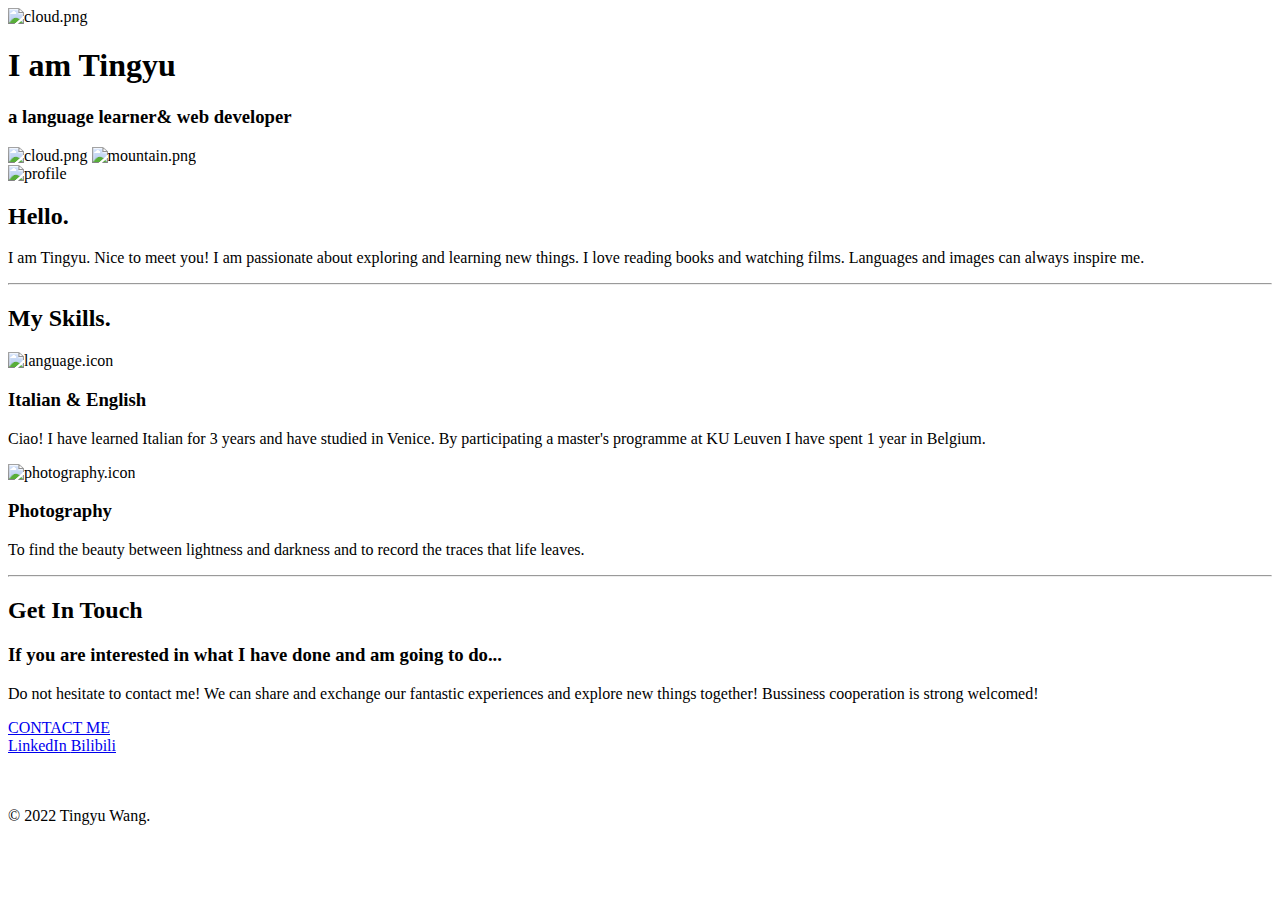
==== index.html @ bb2cc350 "3.0" ====
<!DOCTYPE html>
<html lang="en" dir="ltr">

<head>
  <meta charset="utf-8">
  <title>Tingyu Wang</title>
</head>
<link rel="stylesheet" href="styles.css">
<link rel="icon" href="favicon.ico">
<link rel=preconnect href="https://www.googlefonts.cn/" <body>

<div class="top-container">
  <img class="top-cloud" src="cloud.png" alt="cloud.png">
  <div>
    <h1>
      I am Tingyu
    </h1>
    <h3>a language learner& web developer</h2>
  </div>


  <img class="bottom-cloud" src="cloud.png" alt="cloud.png">
  <img class="mountain" src="mountain.png" alt="mountain.png">
</div>




<div class="middle-container">
  <div class="profile">
    <img class="profile" src="profile.jpeg" alt="profile">
    <h2>Hello.</h2>
    <p class="intro"> I am Tingyu. Nice to meet you! I am passionate about exploring and learning new things. I love reading books and watching films. Languages and images can always inspire me.</p>
  </div>
  <hr>
  <div class="skills">
    <h2>My Skills.</h2>
    <div class="skill-row">
      <img class="language" src="language icon.png" alt="language.icon">
      <h3>Italian & English</h3>
      <p>Ciao! I have learned Italian for 3 years and have studied in Venice. By participating a master's programme at KU Leuven I have spent 1 year in Belgium. </p>
    </div>
    <div class="skill-row">
      <img class="photography" src="photography icon.png" alt="photography.icon">
      <h3>Photography</h3>
      <p>To find the beauty between lightness and darkness and to record the traces that life leaves.</p>
    </div>
  </div>
  <hr>
  <div class="contact-me">
    <h2>Get In Touch</h2>
    <h3> If you are interested in what I have done and am going to do...</h3>
    <p>Do not hesitate to contact me! We can share and exchange our fantastic experiences and explore new things together! Bussiness cooperation is strong welcomed!</p>
    <a class="btn" href="mailto:328687501@qq.com ?body=PS: in case you cannot send the email automatically please copy the email address and send it manually.">CONTACT ME</a>
  </div>
</div>


<div class="bottom-container">
  <a class="footer-link1" href="https://www.linkedin.cn/incareer/in/ACoAAClCl5gBBMCO4jchMcBG8lYemPmE-YyJu2s">LinkedIn </a>
  <a class="footer-link2" href="https://space.bilibili.com/369010641?spm_id_from=333.1007.0.0">Bilibili</a>
  <br><br><br>
  <p class="author">© 2022 Tingyu Wang.</p>
</div>








</body>

</html>
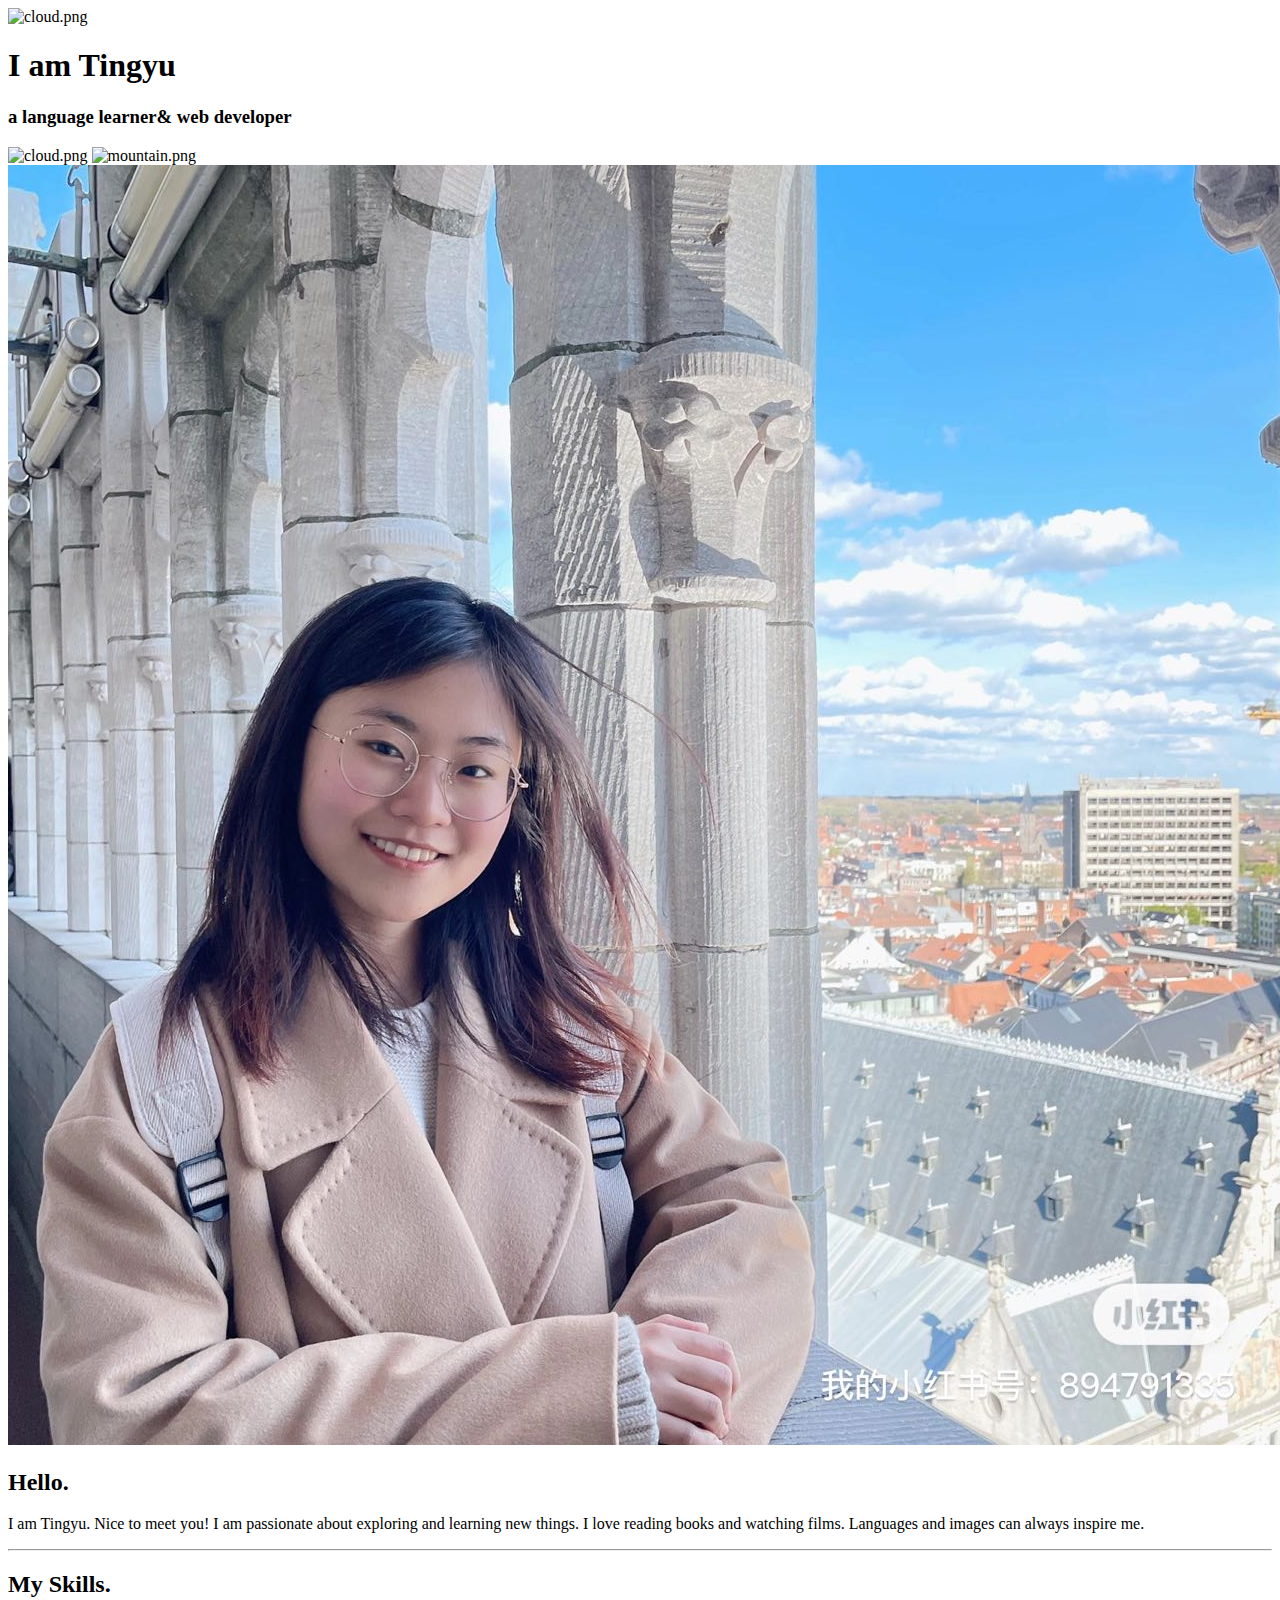
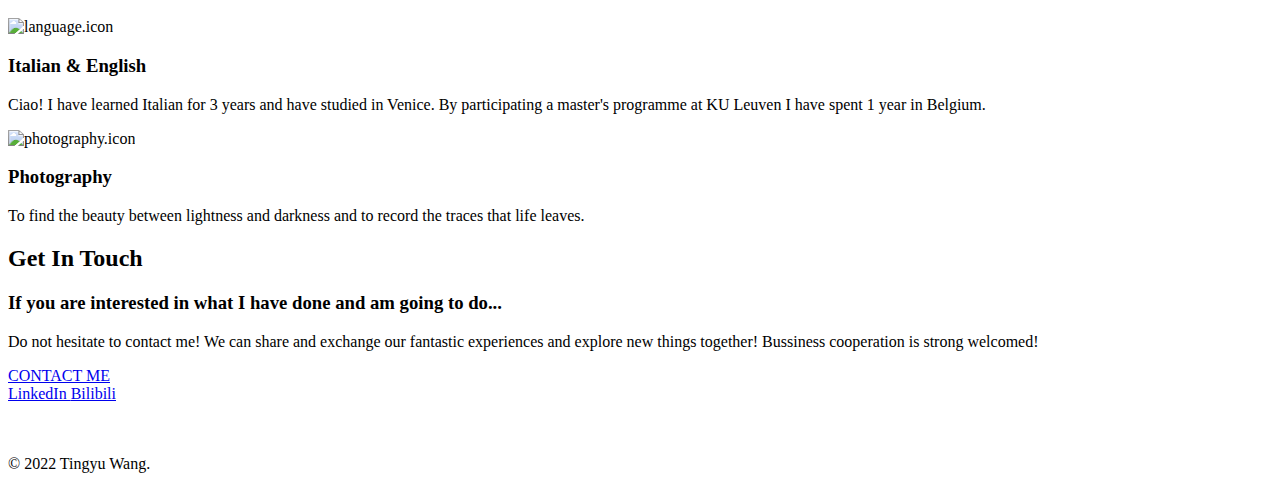
==== commit 9cdb665e: "Update index.html" ====
--- a/index.html
+++ b/index.html
@@ -46,7 +46,6 @@
       <p>To find the beauty between lightness and darkness and to record the traces that life leaves.</p>
     </div>
   </div>
-  <hr>
   <div class="contact-me">
     <h2>Get In Touch</h2>
     <h3> If you are interested in what I have done and am going to do...</h3>
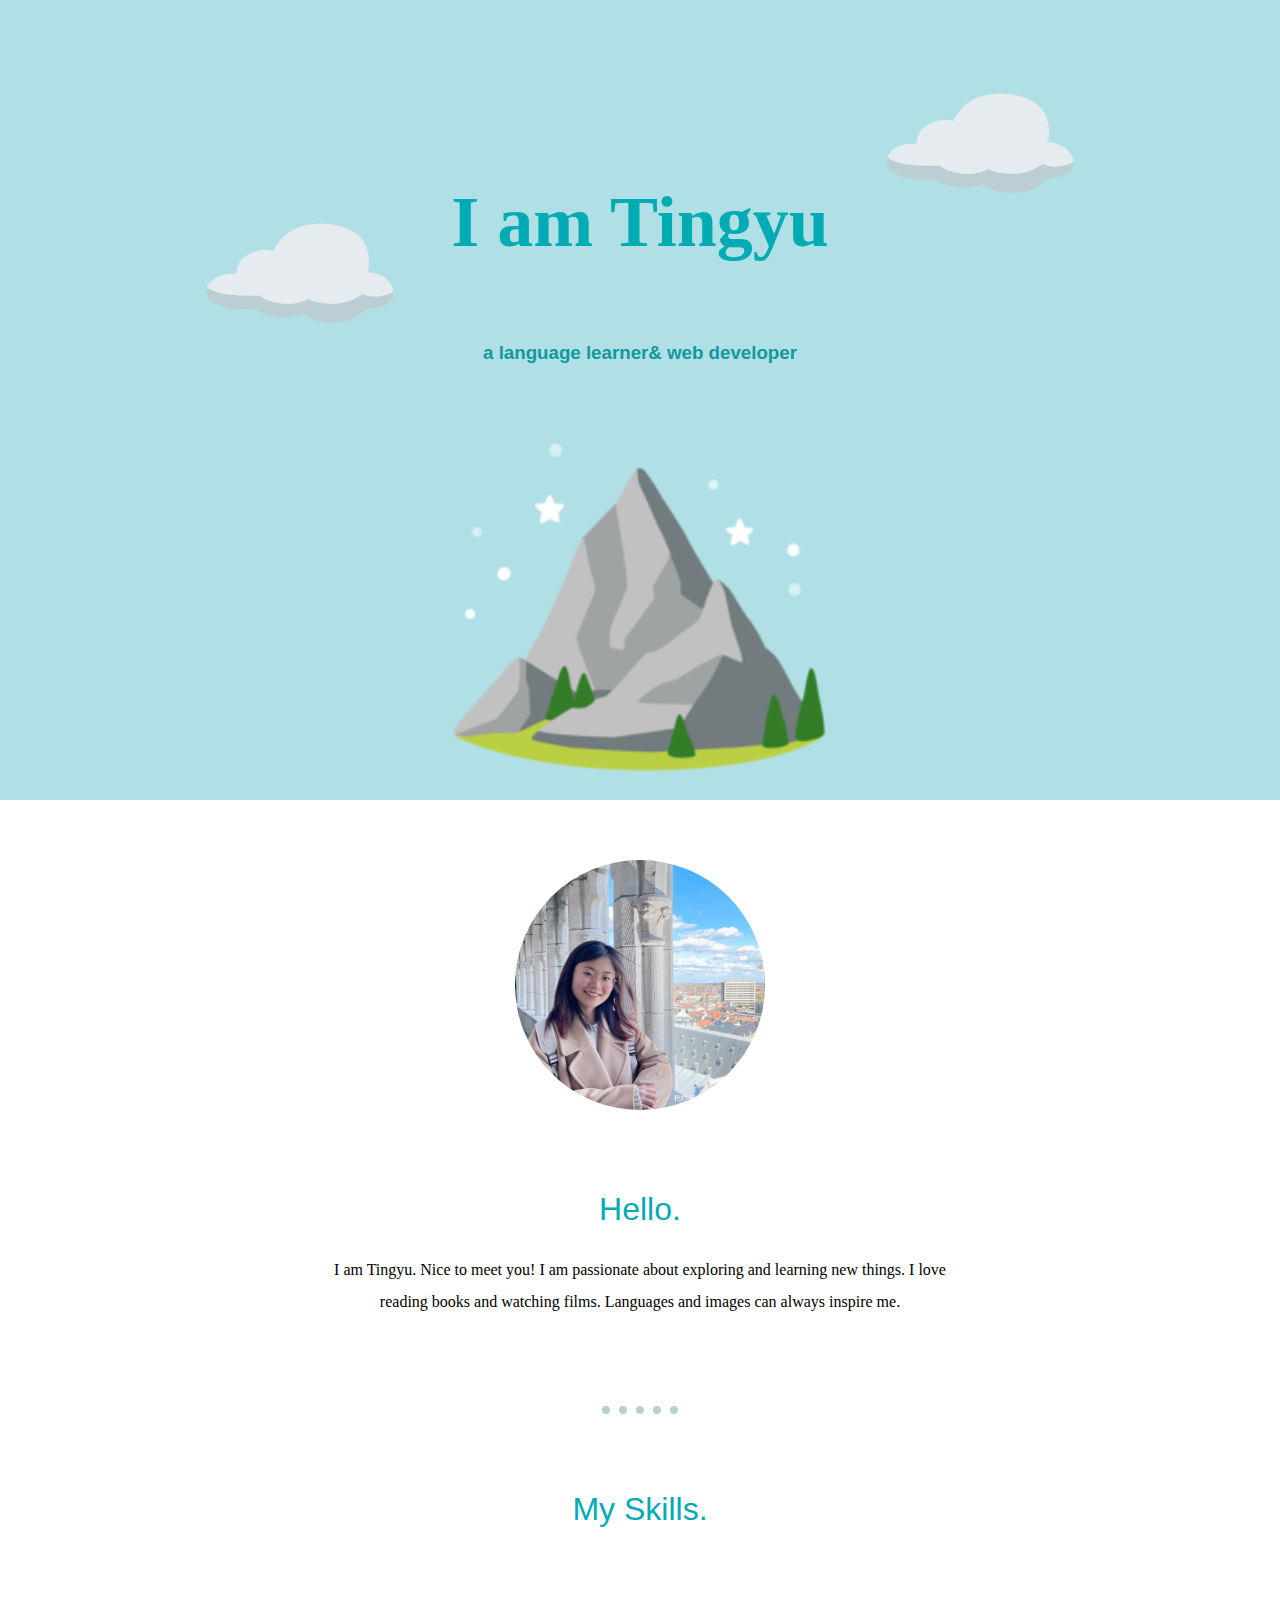
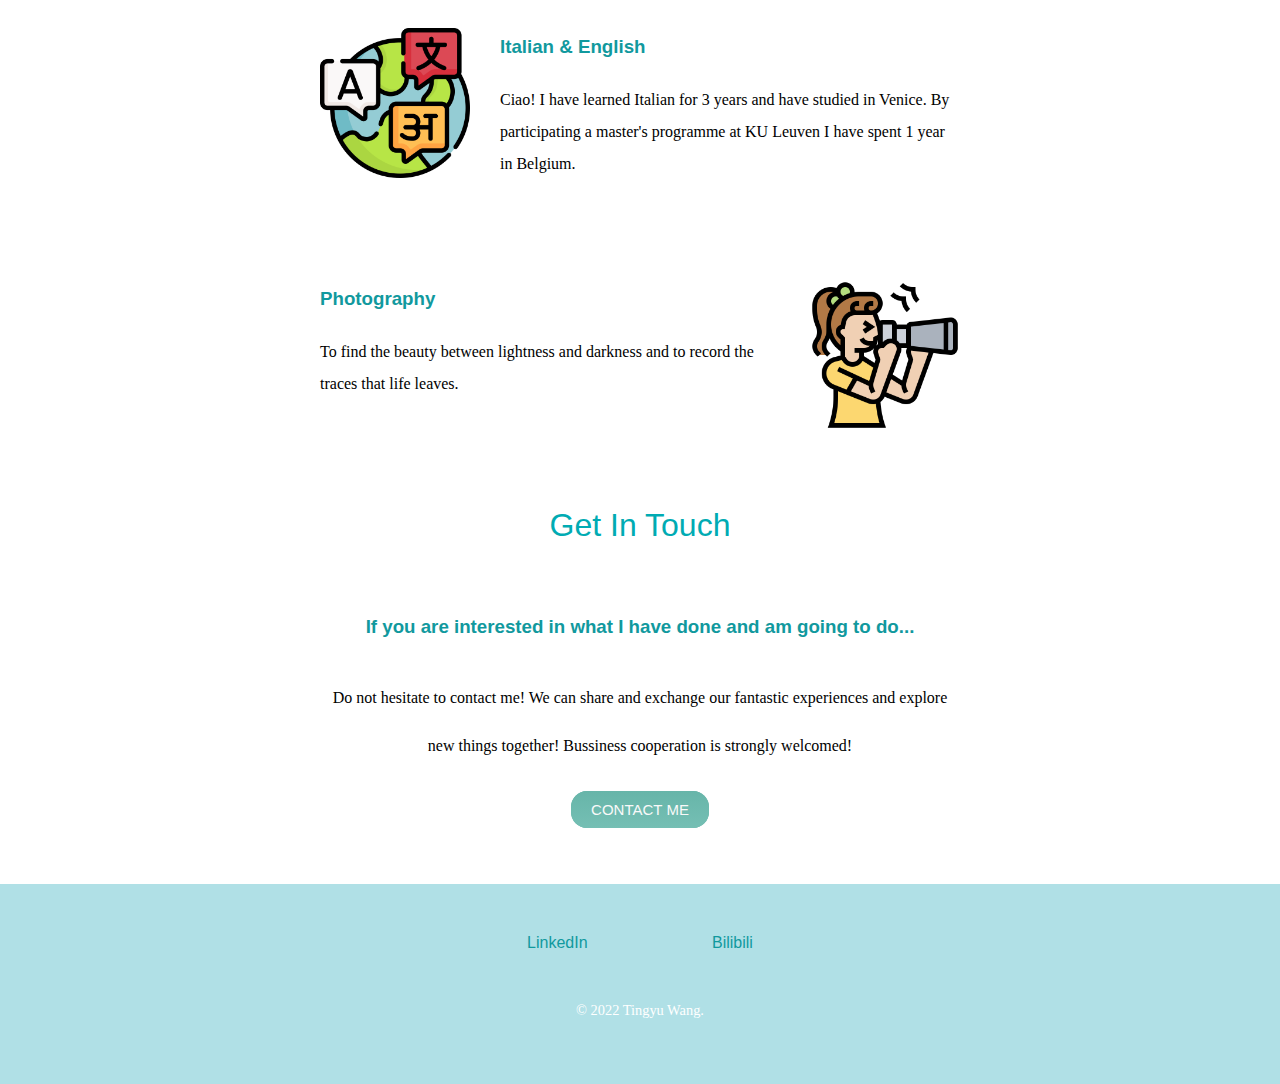
==== commit bfbb5956: "完成合并" ====
--- a/index.html
+++ b/index.html
@@ -49,7 +49,7 @@
   <div class="contact-me">
     <h2>Get In Touch</h2>
     <h3> If you are interested in what I have done and am going to do...</h3>
-    <p>Do not hesitate to contact me! We can share and exchange our fantastic experiences and explore new things together! Bussiness cooperation is strong welcomed!</p>
+    <p>Do not hesitate to contact me! We can share and exchange our fantastic experiences and explore new things together! Bussiness cooperation is strongly welcomed!</p>
     <a class="btn" href="mailto:328687501@qq.com ?body=PS: in case you cannot send the email automatically please copy the email address and send it manually.">CONTACT ME</a>
   </div>
 </div>
--- a/styles.css
+++ b/styles.css
@@ -0,0 +1,157 @@
+body {
+  margin: 0;
+  text-align: center;
+  font-family: 'Merriweather', serif;
+}
+
+h1 {
+  color: #00ABB3;
+  font-size: 4.5rem;
+  font-family: 'Sacramento', cursive;
+  margin-top: 0;
+  text-align: center;
+  line-height: 2;
+}
+
+h2 {
+  color: #00ABB3;
+  font-family: 'Montserrat', sans-serif;
+  font-size: 2rem;
+  font-weight: normal;
+  padding-top: 50px;
+}
+
+h3 {
+  color: #11999E;
+  font-family: 'Montserrat', sans-serif;
+}
+
+body {
+  margin: 0;
+}
+
+a {
+  color: #11999E;
+  font-family: 'Montserrat', sans-serif;
+  margin: 60px;
+  text-decoration: none;
+}
+
+a:hover {
+  color: #EAF6F6;
+}
+
+hr {
+  border-style: none;
+  border-bottom-style: dotted;
+  border-color: #BAD1C2;
+  width: 6%;
+  border-width: 8px;
+  padding-top: 30px;
+  padding-bottom: 50px;
+}
+
+.profile img {
+  width: 250px;
+  height: 250px;
+  border-radius: 50%;
+  margin: auto;
+}
+
+.intro {
+  width: 50%;
+  margin: auto;
+  line-height: 2;
+}
+
+.top-container {
+  background-color: powderblue;
+  height: 650px;
+  position: relative;
+  padding-top: 150px;
+  margin-bottom: 60px;
+}
+
+.skill-row {
+  margin: auto;
+  width: 50%;
+  text-align: left;
+  line-height: 2;
+  margin-top: 100px;
+}
+
+.bottom-cloud {
+  width: 200px;
+  height: 150px;
+  position: absolute;
+  left: 200px;
+  top: 200px;
+}
+
+.top-cloud {
+  width: 200px;
+  height: 150px;
+  position: absolute;
+  right: 200px;
+  top: 70px;
+}
+
+.mountain {
+  width: 400px;
+  height: 400px;
+  margin: auto;
+}
+
+.footer-link {
+  color: #11999E;
+  margin-bottom: 50px;
+}
+
+.language {
+  float: left;
+  width: 150px;
+  height: 150px;
+  margin-right: 30px
+}
+
+.photography {
+  float: right;
+  width: 150px;
+  height: 150px;
+  margin-left: 30px
+}
+
+.bottom-container {
+  padding-top: 50px;
+  margin-top: 50px;
+  background-color: powderblue;
+  height: 150px;
+}
+
+.author {
+  color: white;
+  font-size: 0.9rem;
+}
+
+.contact-me {
+  line-height: 3;
+  width: 50%;
+  margin: auto;
+}
+
+.btn {
+  background: #67b5a9;
+  background-image: -webkit-linear-gradient(top, #67b5a9, #75bfb4);
+  background-image: -moz-linear-gradient(top, #67b5a9, #75bfb4);
+  background-image: -ms-linear-gradient(top, #67b5a9, #75bfb4);
+  background-image: -o-linear-gradient(top, #67b5a9, #75bfb4);
+  background-image: linear-gradient(to bottom, #67b5a9, #75bfb4);
+  -webkit-border-radius: 16;
+  -moz-border-radius: 16;
+  border-radius: 16px;
+  font-family: 'Montserrat', sans-serif;
+  color: #f9f9f9;
+  font-size: 15px;
+  padding: 10px 20px 10px 20px;
+  text-decoration: none;
+}
